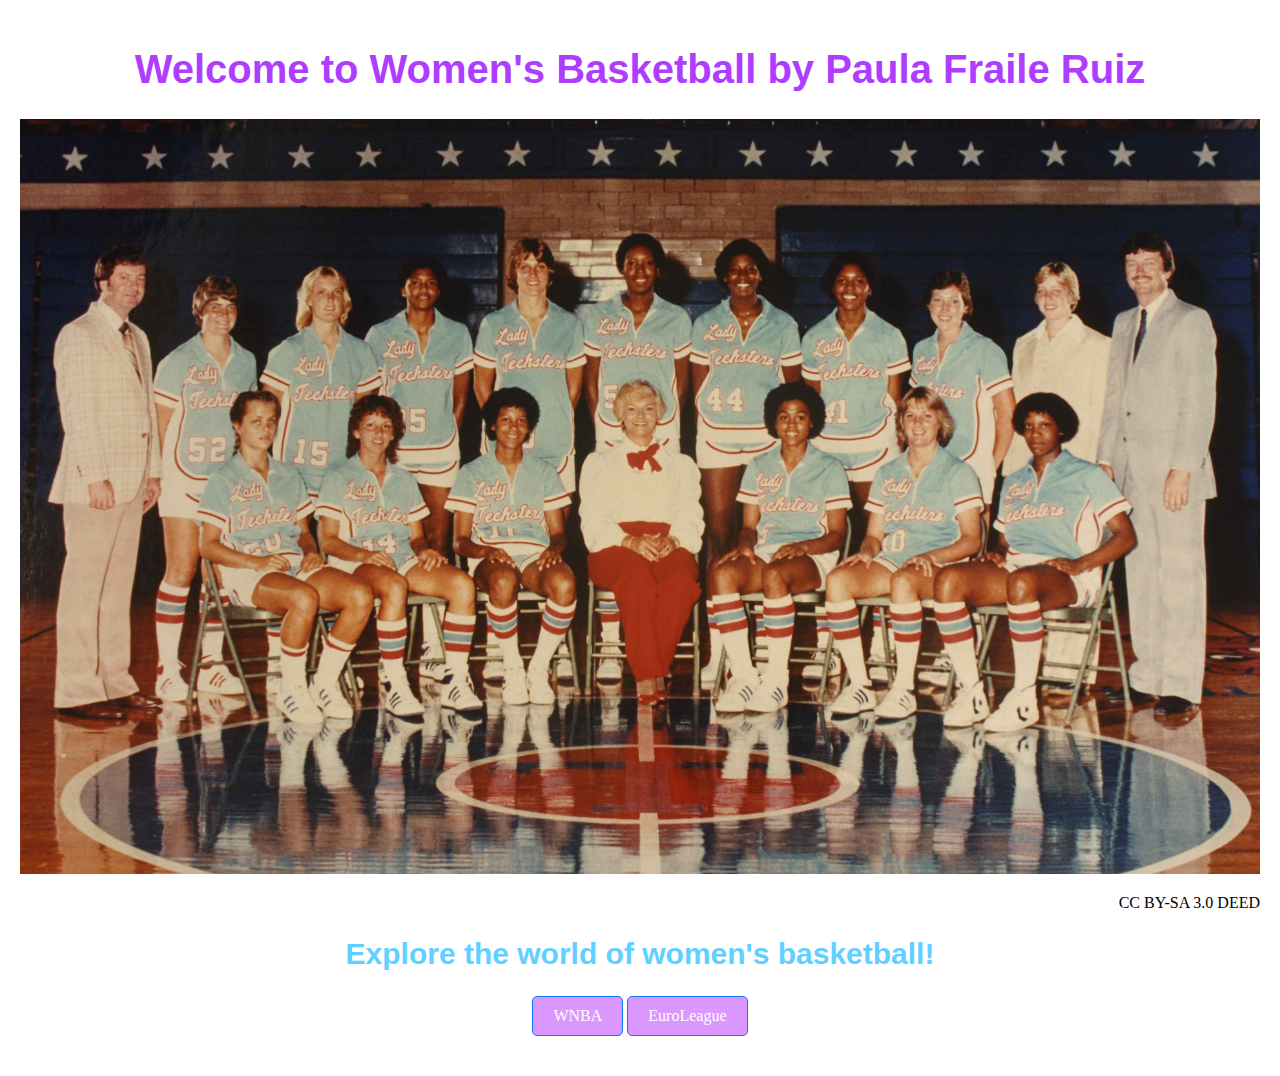
==== index.html @ 3f632d66 "Update index.html" ====
<!DOCTYPE html>
<html lang="en">
    <head>
        <meta charset="utf-8">
        <title>Women's Basketball - Paula Fraile Ruiz</title>
        <link rel="stylesheet" href="stylesfinalproject.css">
    </head>
    <body class="index">
        <h1>Welcome to Women's Basketball by Paula Fraile Ruiz</h1>
            <img src="women-basketball-louisianatech-1982.jpeg" alt="Women's Basketball at Louisiana Tech, 1982">
            <p class="image-caption">CC BY-SA 3.0 DEED</p>
        <h2>Explore the world of women's basketball!</h2>
            <ul>
                <li><a href="wnba.html">WNBA</a></li>
                <li><a href="euroleague.html">EuroLeague</a></li>
            </ul>
    </body>
</html>
---- stylesfinalproject.css ----
body.index {
    margin: 10px;
    padding: 10px;
}

body.index h1 {   
    font-family: 'Oswald', Impact, 'Arial Narrow Bold', sans-serif;
    font-style: normal;
    font-size: 40px;
    color: #ae3dff;
    text-align: center;
}

body.index h2 {
    font-family: 'Oswald', Impact, 'Arial Narrow Bold', sans-serif;
    font-style: normal;
    font-size: 30px;
    color: #61cfff;
    text-align: center;
}

body.index img {
    display: block;
    max-width: 100%;
    height: auto;
    margin: 20px auto;
}

body.index .image-caption {
    text-align: right;
}

body.index ul {
    list-style-type: none;
    padding: 0;
    margin: 20px auto;
    width: fit-content;
}

body.index ul li {
    display: inline;
    margin: 20px auto;
}

body.index ul li a {
    display: inline-block;
    padding: 10px 20px;
    text-decoration: none;
    color: #fff;
    background-color: #da98fe;
    border: 1px solid #007bff;
    border-radius: 5px;
}

body.index ul li a:hover {
    background-color: #0056b3;
    border-color: #002348;
}
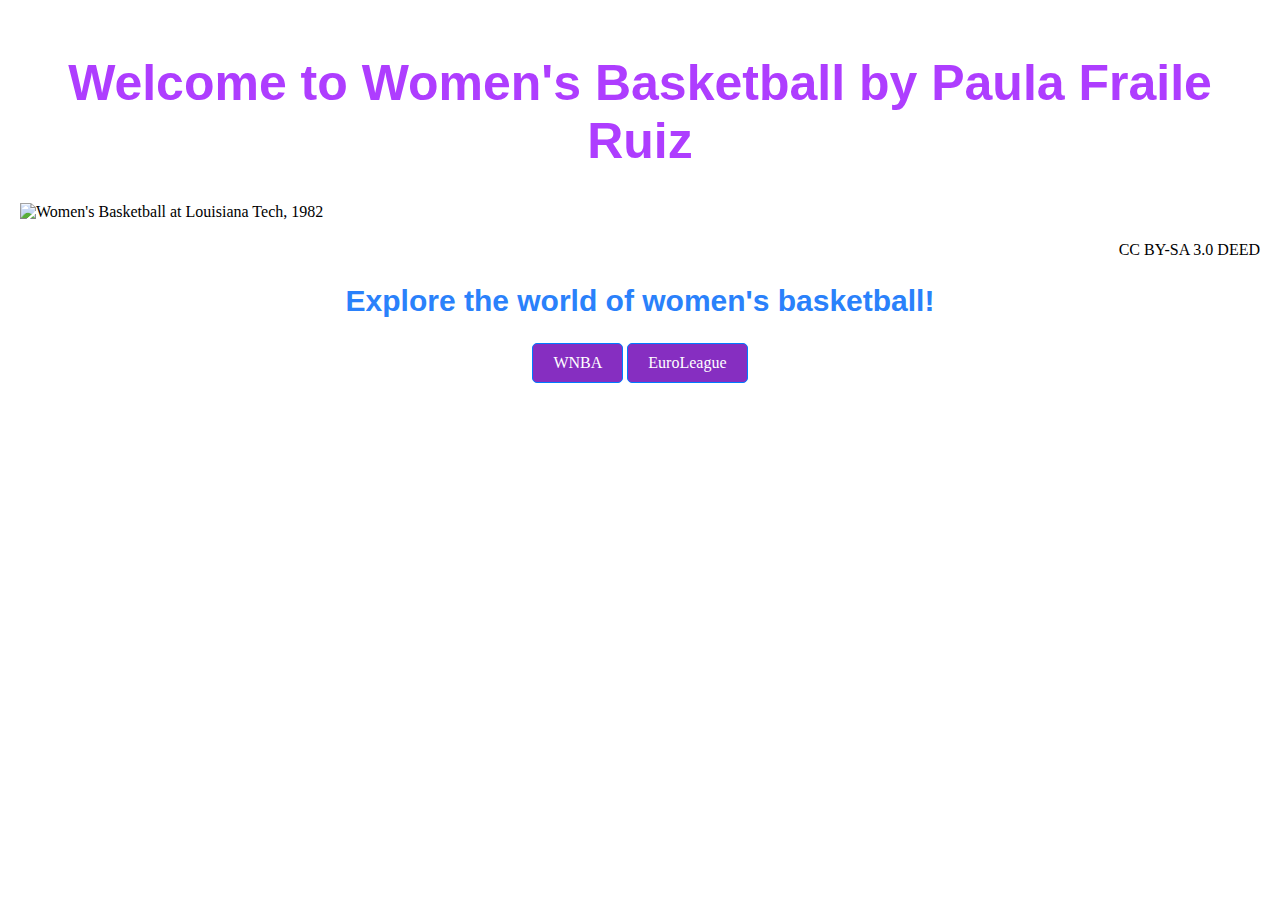
==== commit 0e020118: "Update index.html" ====
--- a/index.html
+++ b/index.html
@@ -3,7 +3,7 @@
     <head>
         <meta charset="utf-8">
         <title>Women's Basketball - Paula Fraile Ruiz</title>
-        <link rel="stylesheet" href="stylesfinalproject.css">
+        <link rel="stylesheet" href="css final/stylesfinalproject.css">
     </head>
     <body class="index">
         <h1>Welcome to Women's Basketball by Paula Fraile Ruiz</h1>
--- a/css final/stylesfinalproject.css
+++ b/css final/stylesfinalproject.css
@@ -0,0 +1,211 @@
+body.index {
+    margin: 10px;
+    padding: 10px;
+}
+
+body.index h1 {   
+    font-family: 'Oswald', Impact, 'Arial Narrow Bold', sans-serif;
+    font-style: normal;
+    font-size: 50px;
+    color: #ae3dff;
+    text-align: center;
+}
+
+body.index h2 {
+    font-family: 'Oswald', Impact, 'Arial Narrow Bold', sans-serif;
+    font-style: normal;
+    font-size: 30px;
+    color: #2a81fb;
+    text-align: center;
+}
+
+body.index img {
+    display: block;
+    max-width: 100%;
+    height: auto;
+    margin: 20px auto;
+}
+
+body.index .image-caption {
+    text-align: right;
+}
+
+body.index ul {
+    list-style-type: none;
+    padding: 0;
+    margin: 20px auto;
+    width: fit-content;
+}
+
+body.index ul li {
+    display: inline;
+    margin: 20px auto;
+}
+
+body.index ul li a {
+    display: inline-block;
+    padding: 10px 20px;
+    text-decoration: none;
+    color: #fff;
+    background-color: #862ec1;
+    border: 1px solid #007bff;
+    border-radius: 5px;
+}
+
+body.index ul li a:hover {
+    background-color: #0056b3;
+    border-color: #002348;
+}
+
+
+
+
+body.wnba h1 {
+    font-family: 'Oswald', Impact, 'Arial Narrow Bold', sans-serif;
+    font-style: normal;
+    font-size: 50px;
+    color: #2a0b40;
+    text-align: center;
+}
+
+body.wnba main {
+    display: grid;
+    grid-template-columns: repeat(2, 1fr);
+    gap: 20px;
+}
+
+body.wnba h2 {
+    font-family: 'Oswald', Impact, 'Arial Narrow Bold', sans-serif;
+    font-style: normal;
+    font-size: 30px;
+    color: #380648;
+    text-align: center;
+}
+
+body.wnba.Eastern-conference {
+    grid-column: 1;
+}
+
+body.wnba.Western-conference {
+    grid-column: 2;
+}
+
+body.wnba table {
+    width: 100%;
+    border-collapse: collapse;
+}
+
+body.wnba table th td {
+    text-align: center;
+    width: max-content;
+    font-family: Cambria, serif;
+    font-size: 15px;
+}
+
+body.wnba .title-Atlanta-Dream {
+    color: #CED9E5; 
+    background-color: #418FDE; 
+    border: 2px solid #C8102E;
+    border-radius: 10px;
+    text-align: center;
+    padding: 5px 10px;
+}
+
+body.wnba .title-Chicago-Sky {
+    color: #ffffff; 
+    background-color: #FFCD00; 
+    border: 2px solid #418FDE;
+    border-radius: 10px;
+    text-align: center;
+    padding: 5px 10px;
+}
+
+body.wnba .title-Connecticut-Suns {
+    color: #FFF0D8; 
+    background-color: #A6192E; 
+    border: 2px solid #DC4405;
+    border-radius: 10px;
+    text-align: center;
+    padding: 5px 10px;
+}
+
+body.wnba .title-Indiana-Fever {
+    color: #FFCD00; 
+    background-color: #041e42; 
+    border: 2px solid #C8102E;
+    border-radius: 10px;
+    text-align: center;
+    padding: 5px 10px;
+}
+
+body.wnba .title-NewYork-Liberty {
+    color: #000000; 
+    background-color: #6ECEB2; 
+    border: 2px solid #FF671F;
+    border-radius: 10px;
+    text-align: center;
+    padding: 5px 10px;
+}
+
+body.wnba .title-Washington-Mystics {
+    color: #0C2340; 
+    background-color: #8A8D8F; 
+    border: 2px solid #C8102E;
+    border-radius: 10px;
+    text-align: center;
+    padding: 5px 10px;
+}
+
+body.wnba .title-Dallas-Wings {
+    color: #c4d600; 
+    background-color: #0c2340; 
+    border: 2px solid #00a9e0;
+    border-radius: 10px;
+    text-align: center;
+    padding: 5px 10px;
+}
+
+body.wnba .title-LasVegas-Aces {
+    color: #8a8d8f; 
+    background-color: #ba0c2f; 
+    border: 2px solid #85714d;
+    border-radius: 10px;
+    text-align: center;
+    padding: 5px 10px;
+}
+
+body.wnba .title-LosAngeles-Sparks {
+    color: #00b398; 
+    background-color: #702f8a; 
+    border: 2px solid #ffc72c;
+    border-radius: 10px;
+    text-align: center;
+    padding: 5px 10px;
+}
+
+body.wnba .title-Minnesota-Lynx {
+    color: #9ea2a2; 
+    background-color: #236192; 
+    border: 2px solid #78be20;
+    border-radius: 10px;
+    text-align: center;
+    padding: 5px 10px;
+}
+
+body.wnba .title-Phoenix-Mercury {
+    color: #201747; 
+    background-color: #cb6015; 
+    border: 2px solid #b1b3b3;
+    border-radius: 10px;
+    text-align: center;
+    padding: 5px 10px;
+}
+
+body.wnba .title-Seattle-Storm {
+    color: #FBE122; 
+    background-color: #2c5234; 
+    border: 2px solid #A2AAAD;
+    border-radius: 10px;
+    text-align: center;
+    padding: 5px 10px;
+}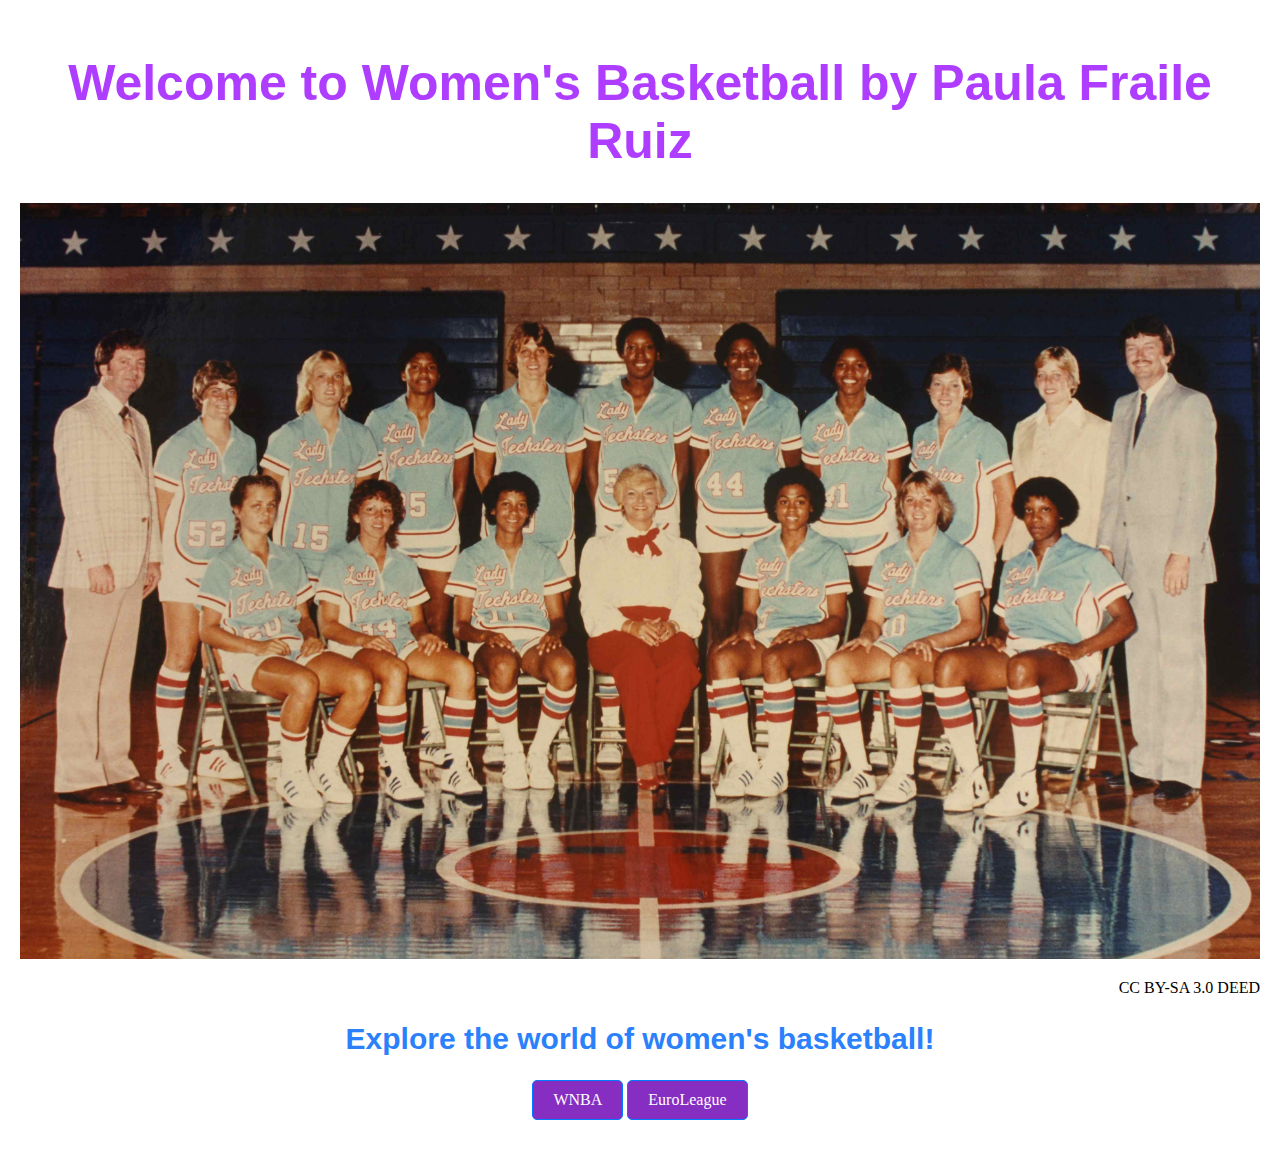
==== commit 35f96334: "Update index.html" ====
--- a/index.html
+++ b/index.html
@@ -7,7 +7,7 @@
     </head>
     <body class="index">
         <h1>Welcome to Women's Basketball by Paula Fraile Ruiz</h1>
-            <img src="women-basketball-louisianatech-1982.jpeg" alt="Women's Basketball at Louisiana Tech, 1982">
+            <img src="images final/women-basketball-louisianatech-1982.jpeg" alt="Women's Basketball at Louisiana Tech, 1982">
             <p class="image-caption">CC BY-SA 3.0 DEED</p>
         <h2>Explore the world of women's basketball!</h2>
             <ul>
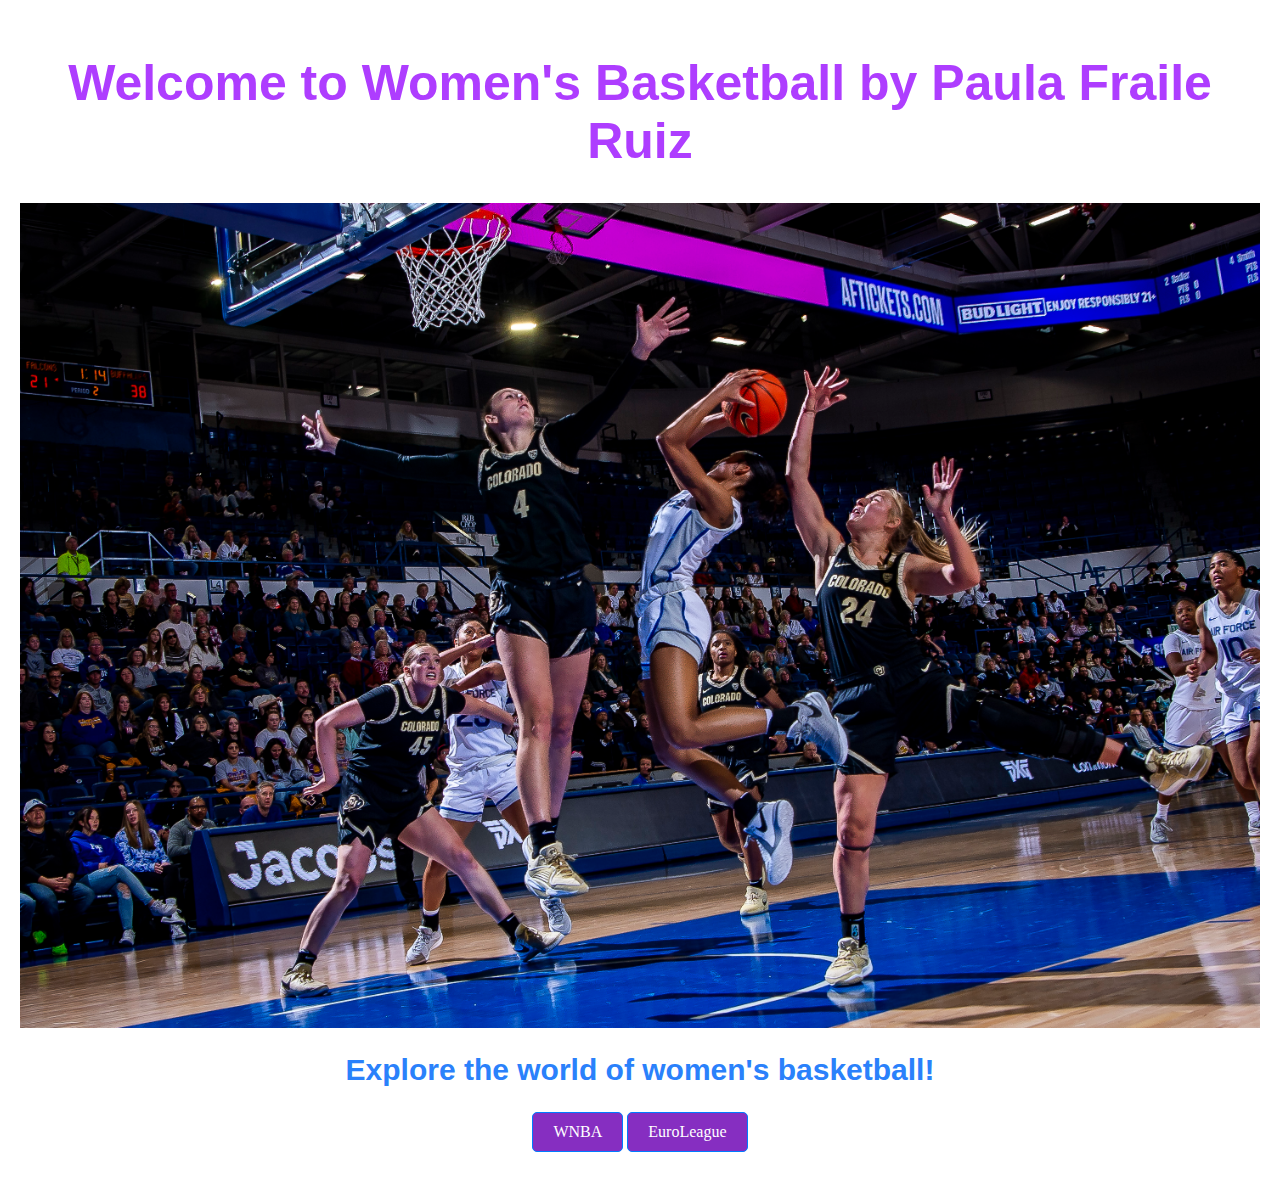
==== commit 06fe0fde: "Update index.html" ====
--- a/index.html
+++ b/index.html
@@ -7,8 +7,7 @@
     </head>
     <body class="index">
         <h1>Welcome to Women's Basketball by Paula Fraile Ruiz</h1>
-            <img src="images final/women-basketball-louisianatech-1982.jpeg" alt="Women's Basketball at Louisiana Tech, 1982">
-            <p class="image-caption">CC BY-SA 3.0 DEED</p>
+            <img src="images final/usafa_vs_coloradouniveristy.jpeg" alt="USAFA Women's Basketball vs. CU">
         <h2>Explore the world of women's basketball!</h2>
             <ul>
                 <li><a href="wnba.html">WNBA</a></li>
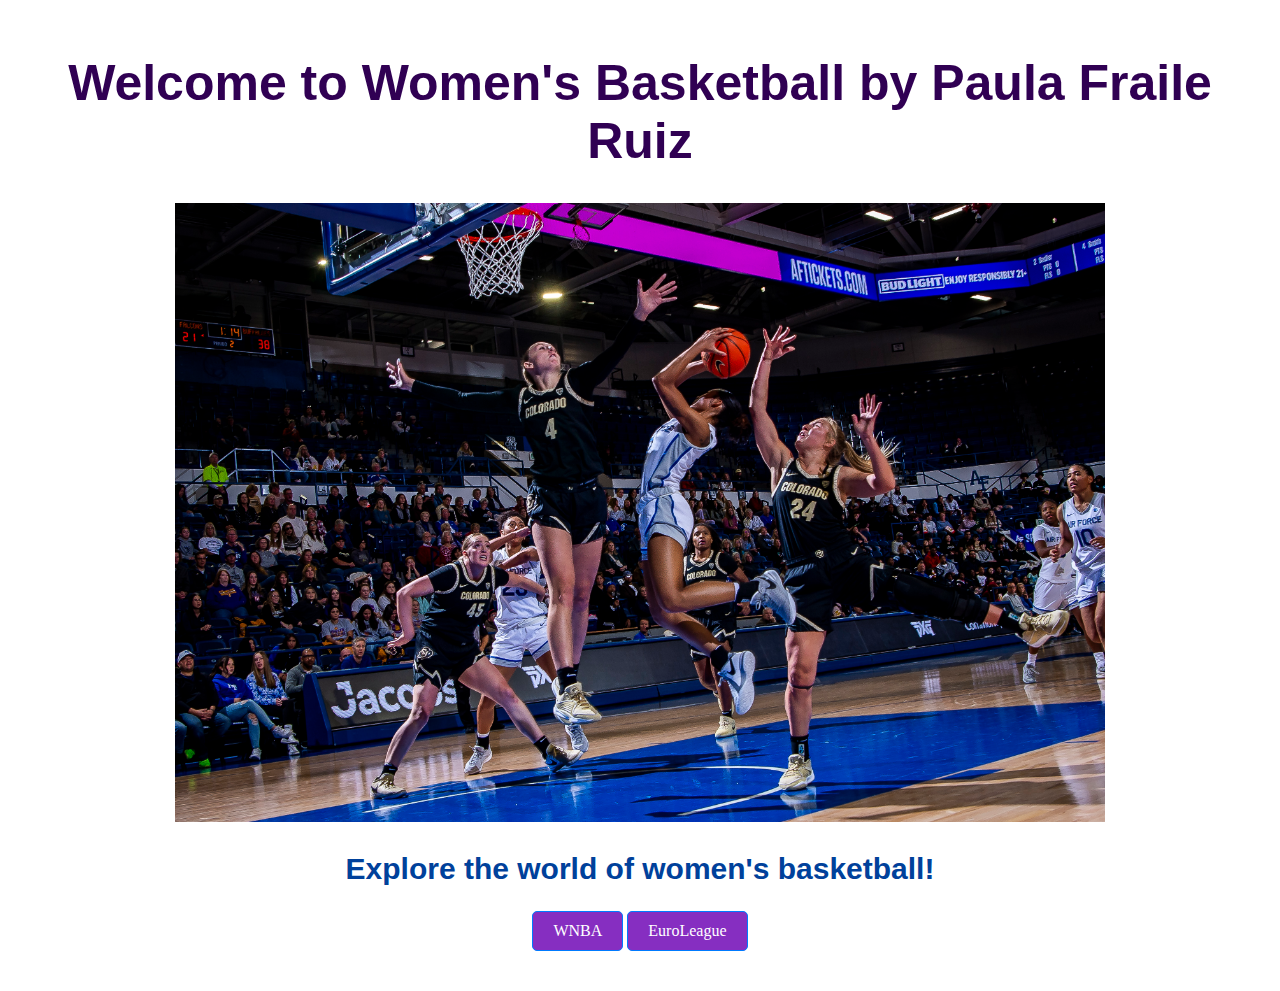
==== commit 7ae0386f: "Update index.html" ====
--- a/index.html
+++ b/index.html
@@ -7,7 +7,7 @@
     </head>
     <body class="index">
         <h1>Welcome to Women's Basketball by Paula Fraile Ruiz</h1>
-            <img src="images final/usafa_vs_coloradouniveristy.jpeg" alt="USAFA Women's Basketball vs. CU">
+            <img src="images final/usafa_vs_coloradouniveristy.jpeg" alt="USAFA Women's Basketball vs. CU (Public Domain)">
         <h2>Explore the world of women's basketball!</h2>
             <ul>
                 <li><a href="wnba.html">WNBA</a></li>
--- a/css final/stylesfinalproject.css
+++ b/css final/stylesfinalproject.css
@@ -7,7 +7,7 @@
     font-family: 'Oswald', Impact, 'Arial Narrow Bold', sans-serif;
     font-style: normal;
     font-size: 50px;
-    color: #ae3dff;
+    color: #300053;
     text-align: center;
 }
 
@@ -15,19 +15,15 @@
     font-family: 'Oswald', Impact, 'Arial Narrow Bold', sans-serif;
     font-style: normal;
     font-size: 30px;
-    color: #2a81fb;
+    color: #00419b;
     text-align: center;
 }
 
 body.index img {
     display: block;
-    max-width: 100%;
+    max-width: 75%;
     height: auto;
-    margin: 20px auto;
-}
-
-body.index .image-caption {
-    text-align: right;
+    margin: 30px auto;
 }
 
 body.index ul {
@@ -60,6 +56,12 @@
 
 
 
+
+body.wnba {
+    margin: 10px;
+    padding: 10px;
+}
+
 body.wnba h1 {
     font-family: 'Oswald', Impact, 'Arial Narrow Bold', sans-serif;
     font-style: normal;
@@ -71,7 +73,7 @@
 body.wnba main {
     display: grid;
     grid-template-columns: repeat(2, 1fr);
-    gap: 20px;
+    gap: 30px;
 }
 
 body.wnba h2 {
@@ -96,7 +98,7 @@
 }
 
 body.wnba table th td {
-    text-align: center;
+    text-align: left;
     width: max-content;
     font-family: Cambria, serif;
     font-size: 15px;
@@ -208,4 +210,234 @@
     border-radius: 10px;
     text-align: center;
     padding: 5px 10px;
+}
+
+body.wnba .top-plays {
+    grid-column: span 3; 
+    text-align: center; 
+    margin-top: 20px; 
+    width: 100%;
+}
+
+body.wnba .news {
+    grid-column: span 4; 
+    text-align: center; 
+    margin-top: 20px; 
+    width: 100%;
+}
+
+
+
+
+body.euroleague {
+    margin: 10px;
+    padding: 10px;
+}
+
+body.euroleague h1 {
+    font-family: 'Oswald', Impact, 'Arial Narrow Bold', sans-serif;
+    font-style: normal;
+    font-size: 50px;
+    color: #2a0b40;
+    text-align: center;
+}
+
+body.euroleague main {
+    display: grid;
+    grid-template-columns: repeat(2, 1fr);
+    gap: 20px;
+}
+
+body.euroleague h2 {
+    font-family: 'Oswald', Impact, 'Arial Narrow Bold', sans-serif;
+    font-style: normal;
+    font-size: 30px;
+    color: #380648;
+    text-align: center;
+}
+
+body.euroleague.Group1 {
+    grid-column: 1;
+}
+
+body.euroleague.Group2 {
+    grid-column: 2;
+}
+
+body.euroleague table {
+    width: 100%;
+    border-collapse: collapse;
+}
+
+body.euroleague table th td {
+    text-align: left;
+    width: max-content;
+    font-family: Cambria, serif;
+    font-size: 15px;
+}
+
+body.euroleague .title-Sepsi {
+    color: #ffffff; 
+    background-color: #15B600; 
+    border: 2px solid #C9FB4A;
+    border-radius: 10px;
+    text-align: center;
+    padding: 5px 10px;
+}
+
+body.euroleague .title-Famila {
+    color: #090042; 
+    background-color: #c45200; 
+    border: 2px solid #ffffff;
+    border-radius: 10px;
+    text-align: center;
+    padding: 5px 10px;
+}
+
+body.euroleague .title-Cukurova {
+    color: #dc6e00; 
+    background-color: #252f4f; 
+    border: 2px solid #ff0000;
+    border-radius: 10px;
+    text-align: center;
+    padding: 5px 10px;
+}
+
+body.euroleague .title-Fenerbahce {
+    color: #252f4f; 
+    background-color: #ffff00; 
+    border: 2px solid #000000;
+    border-radius: 10px;
+    text-align: center;
+    padding: 5px 10px;
+}
+
+body.euroleague .title-LDLC {
+    color: #ffffff; 
+    background-color: #ffc0f8; 
+    border: 2px solid #000000;
+    border-radius: 10px;
+    text-align: center;
+    padding: 5px 10px;
+}
+
+body.euroleague .title-AZS {
+    color: #eeeeee; 
+    background-color: #0b290d; 
+    border: 2px solid #930000;
+    border-radius: 10px;
+    text-align: center;
+    padding: 5px 10px;
+}
+
+body.euroleague .title-Valencia {
+    color: #ffffff; 
+    background-color: #c45200; 
+    border: 2px solid #930000;
+    border-radius: 10px;
+    text-align: center;
+    padding: 5px 10px;
+}
+
+body.euroleague .title-Virtus {
+    color: #ff0202; 
+    background-color: #080300; 
+    border: 2px solid #006bde;
+    border-radius: 10px;
+    text-align: center;
+    padding: 5px 10px;
+}
+
+body.euroleague .title-Landes {
+    color: #ffffff; 
+    background-color: #006bde; 
+    border: 2px solid #6cb3ff;
+    border-radius: 10px;
+    text-align: center;
+    padding: 5px 10px;
+}
+
+body.euroleague .title-Casademont {
+    color: #ff2e2e; 
+    background-color: #440c13; 
+    border: 2px solid #838383;
+    border-radius: 10px;
+    text-align: center;
+    padding: 5px 10px;
+}
+
+body.euroleague .title-DVTK {
+    color: #ff0000; 
+    background-color: #160093; 
+    border: 2px solid #ffffff;
+    border-radius: 10px;
+    text-align: center;
+    padding: 5px 10px;
+}
+
+body.euroleague .title-KGHM {
+    color: #000000; 
+    background-color: #cc3600; 
+    border: 2px solid #FFFFFF;
+    border-radius: 10px;
+    text-align: center;
+    padding: 5px 10px;
+}
+
+body.euroleague .title-Perfumerias {
+    color: #fc9700; 
+    background-color: #00b3d7; 
+    border: 2px solid #0008ff;
+    border-radius: 10px;
+    text-align: center;
+    padding: 5px 10px;
+}
+
+body.euroleague .title-Serco {
+    color: #ffffff; 
+    background-color: #003d10; 
+    border: 2px solid #725a1f;
+    border-radius: 10px;
+    text-align: center;
+    padding: 5px 10px;
+}
+
+body.euroleague .title-Villenueve {
+    color: #ff0202; 
+    background-color: #080000; 
+    border: 2px solid #ffffff;
+    border-radius: 10px;
+    text-align: center;
+    padding: 5px 10px;
+}
+
+body.euroleague .title-Praha {
+    color: #0281ff; 
+    background-color: #9fff4a; 
+    border: 2px solid #ffb404;
+    border-radius: 10px;
+    text-align: center;
+    padding: 5px 10px;
+}
+
+body.euroleague .top-plays {
+    grid-column: span 3; 
+    text-align: center; 
+    margin-top: 20px; 
+    width: 100%;
+}
+
+
+a:link, a:visited {
+    color: #007bff;
+    text-decoration: none;
+}
+  
+a:hover {
+    color: #6200c3;
+    text-decoration: underline;
+}
+  
+a:active {
+    color: #393c3f;
 }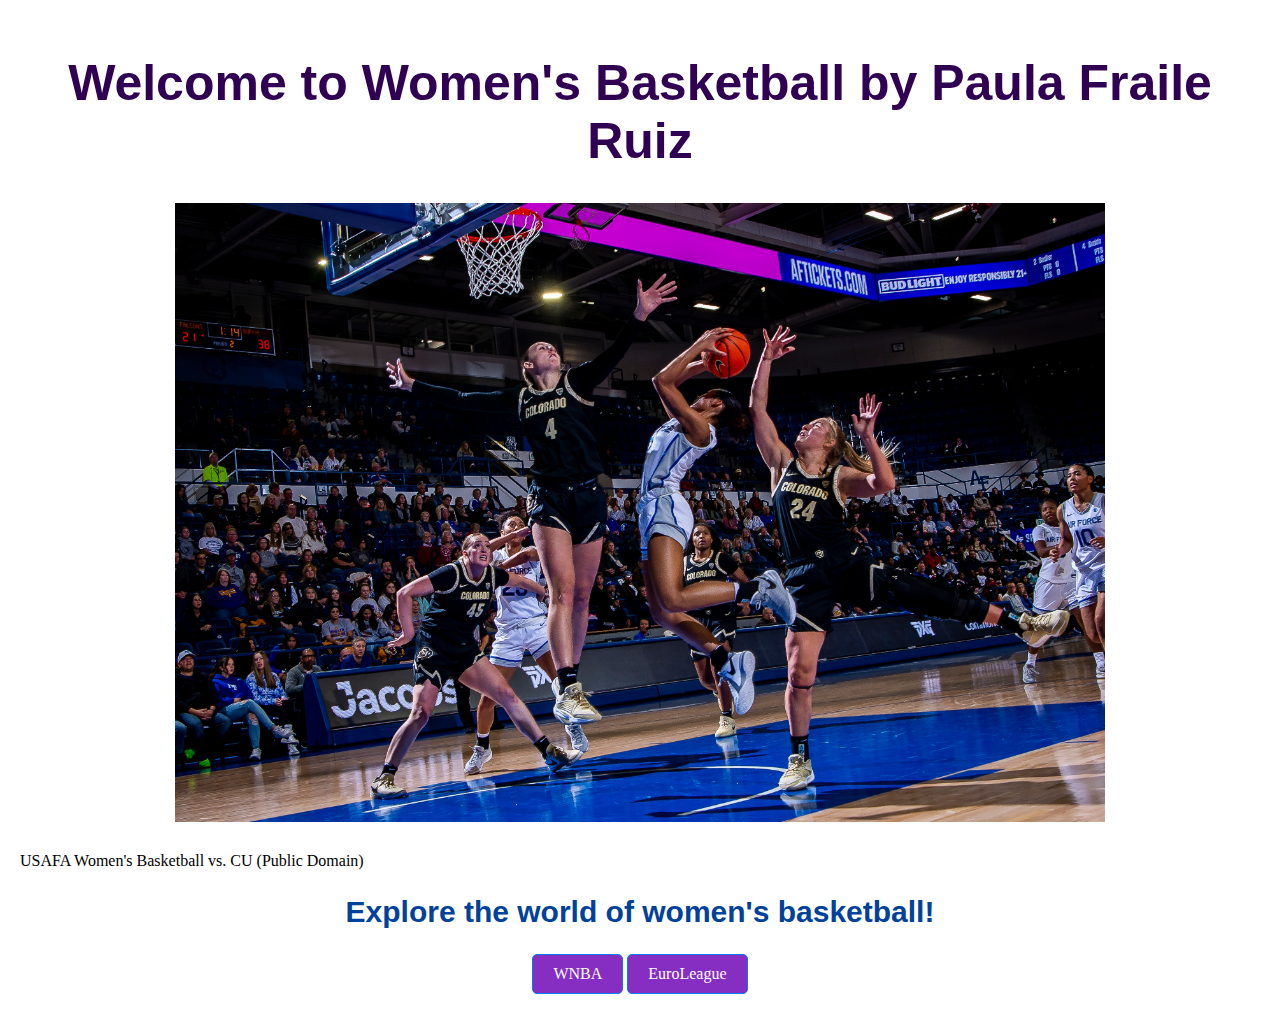
==== commit 3bff5be6: "Update index.html" ====
--- a/index.html
+++ b/index.html
@@ -3,11 +3,12 @@
     <head>
         <meta charset="utf-8">
         <title>Women's Basketball - Paula Fraile Ruiz</title>
-        <link rel="stylesheet" href="css final/stylesfinalproject.css">
+        <link rel="stylesheet" href="css/stylesfinalproject.css">
     </head>
     <body class="index">
         <h1>Welcome to Women's Basketball by Paula Fraile Ruiz</h1>
-            <img src="images final/usafa_vs_coloradouniveristy.jpeg" alt="USAFA Women's Basketball vs. CU (Public Domain)">
+            <img src="images/usafa_vs_coloradouniveristy.jpeg" alt="USAFA Women's Basketball vs. CU (Public Domain)">
+            <p>USAFA Women's Basketball vs. CU (Public Domain)</p>
         <h2>Explore the world of women's basketball!</h2>
             <ul>
                 <li><a href="wnba.html">WNBA</a></li>
--- a/css/stylesfinalproject.css
+++ b/css/stylesfinalproject.css
@@ -0,0 +1,445 @@
+body.index {
+    margin: 10px;
+    padding: 10px;
+}
+
+body.index h1 {   
+    font-family: 'Oswald', Impact, 'Arial Narrow Bold', sans-serif;
+    font-style: normal;
+    font-size: 50px;
+    color: #300053;
+    text-align: center;
+}
+
+body.index h2 {
+    font-family: 'Oswald', Impact, 'Arial Narrow Bold', sans-serif;
+    font-style: normal;
+    font-size: 30px;
+    color: #00419b;
+    text-align: center;
+}
+
+body.index img {
+    display: block;
+    max-width: 75%;
+    height: auto;
+    margin: 30px auto;
+}
+
+body.index ul {
+    list-style-type: none;
+    padding: 0;
+    margin: 20px auto;
+    width: fit-content;
+}
+
+body.index ul li {
+    display: inline;
+    margin: 20px auto;
+}
+
+body.index ul li a {
+    display: inline-block;
+    padding: 10px 20px;
+    text-decoration: none;
+    color: #fff;
+    background-color: #862ec1;
+    border: 1px solid #007bff;
+    border-radius: 5px;
+}
+
+body.index ul li a:hover {
+    background-color: #0056b3;
+    border-color: #002348;
+}
+
+
+
+@import url('https://fonts.googleapis.com/css2?family=Jacquard+12+Charted&family=Roboto+Condensed:ital,wght@0,100..900;1,100..900&family=Roboto:ital,wght@0,100;0,300;0,400;0,500;0,700;0,900;1,100;1,300;1,400;1,500;1,700;1,900&display=swap');
+
+body.wnba {
+    margin: 10px;
+    padding: 10px;
+}
+
+body.wnba h1 {
+    font-family: 'Oswald', Impact, 'Arial Narrow Bold', sans-serif;
+    font-style: normal;
+    font-size: 50px;
+    color: #2a0b40;
+    text-align: center;
+}
+
+body.wnba main {
+    display: grid;
+    grid-template-columns: repeat(2, 1fr);
+    gap: 30px;
+}
+
+body.wnba h2 {
+    font-family: 'Oswald', Impact, 'Arial Narrow Bold', sans-serif;
+    font-style: normal;
+    font-size: 30px;
+    color: #380648;
+    text-align: center;
+}
+
+body.wnba.Eastern-conference {
+    grid-column: 1;
+}
+
+body.wnba.Western-conference {
+    grid-column: 2;
+}
+
+body.wnba table {
+    width: 85%;
+    border-collapse: collapse;
+    font-family: "Roboto", sans-serif;
+    font-weight: 400;
+    font-style: normal;
+    font-size: 15px;
+}
+
+body.wnba table th td {
+    text-align: left;
+    width: 100px;
+}
+
+body.wnba .title-Atlanta-Dream {
+    color: #CED9E5; 
+    background-color: #418FDE; 
+    border: 2px solid #C8102E;
+    border-radius: 10px;
+    text-align: center;
+    padding: 5px 10px;
+}
+
+body.wnba .title-Chicago-Sky {
+    color: #ffffff; 
+    background-color: #FFCD00; 
+    border: 2px solid #418FDE;
+    border-radius: 10px;
+    text-align: center;
+    padding: 5px 10px;
+}
+
+body.wnba .title-Connecticut-Suns {
+    color: #FFF0D8; 
+    background-color: #A6192E; 
+    border: 2px solid #DC4405;
+    border-radius: 10px;
+    text-align: center;
+    padding: 5px 10px;
+}
+
+body.wnba .title-Indiana-Fever {
+    color: #FFCD00; 
+    background-color: #041e42; 
+    border: 2px solid #C8102E;
+    border-radius: 10px;
+    text-align: center;
+    padding: 5px 10px;
+}
+
+body.wnba .title-NewYork-Liberty {
+    color: #000000; 
+    background-color: #6ECEB2; 
+    border: 2px solid #FF671F;
+    border-radius: 10px;
+    text-align: center;
+    padding: 5px 10px;
+}
+
+body.wnba .title-Washington-Mystics {
+    color: #0C2340; 
+    background-color: #8A8D8F; 
+    border: 2px solid #C8102E;
+    border-radius: 10px;
+    text-align: center;
+    padding: 5px 10px;
+}
+
+body.wnba .title-Dallas-Wings {
+    color: #c4d600; 
+    background-color: #0c2340; 
+    border: 2px solid #00a9e0;
+    border-radius: 10px;
+    text-align: center;
+    padding: 5px 10px;
+}
+
+body.wnba .title-LasVegas-Aces {
+    color: #8a8d8f; 
+    background-color: #ba0c2f; 
+    border: 2px solid #85714d;
+    border-radius: 10px;
+    text-align: center;
+    padding: 5px 10px;
+}
+
+body.wnba .title-LosAngeles-Sparks {
+    color: #00b398; 
+    background-color: #702f8a; 
+    border: 2px solid #ffc72c;
+    border-radius: 10px;
+    text-align: center;
+    padding: 5px 10px;
+}
+
+body.wnba .title-Minnesota-Lynx {
+    color: #9ea2a2; 
+    background-color: #236192; 
+    border: 2px solid #78be20;
+    border-radius: 10px;
+    text-align: center;
+    padding: 5px 10px;
+}
+
+body.wnba .title-Phoenix-Mercury {
+    color: #201747; 
+    background-color: #cb6015; 
+    border: 2px solid #b1b3b3;
+    border-radius: 10px;
+    text-align: center;
+    padding: 5px 10px;
+}
+
+body.wnba .title-Seattle-Storm {
+    color: #FBE122; 
+    background-color: #2c5234; 
+    border: 2px solid #A2AAAD;
+    border-radius: 10px;
+    text-align: center;
+    padding: 5px 10px;
+}
+
+body.wnba .top-plays {
+    grid-column: span 3; 
+    text-align: center; 
+    margin-top: 20px; 
+    width: 100%;
+}
+
+body.wnba .news {
+    grid-column: span 4; 
+    text-align: center; 
+    margin-top: 20px; 
+    width: 100%;
+}
+
+
+
+
+body.euroleague {
+    margin: 10px;
+    padding: 10px;
+}
+
+body.euroleague h1 {
+    font-family: 'Oswald', Impact, 'Arial Narrow Bold', sans-serif;
+    font-style: normal;
+    font-size: 50px;
+    color: #2a0b40;
+    text-align: center;
+}
+
+body.euroleague main {
+    display: grid;
+    grid-template-columns: repeat(2, 1fr);
+    gap: 20px;
+}
+
+body.euroleague h2 {
+    font-family: 'Oswald', Impact, 'Arial Narrow Bold', sans-serif;
+    font-style: normal;
+    font-size: 30px;
+    color: #380648;
+    text-align: center;
+}
+
+body.euroleague.Group1 {
+    grid-column: 1;
+}
+
+body.euroleague.Group2 {
+    grid-column: 2;
+}
+
+body.euroleague table {
+    width: 85%;
+    border-collapse: collapse;
+}
+
+body.euroleague table th td {
+    text-align: left;
+    width: 100px;
+    font-family: Cambria, serif;
+    font-size: 15px;
+}
+
+body.euroleague .title-Sepsi {
+    color: #ffffff; 
+    background-color: #15B600; 
+    border: 2px solid #C9FB4A;
+    border-radius: 10px;
+    text-align: center;
+    padding: 5px 10px;
+}
+
+body.euroleague .title-Famila {
+    color: #090042; 
+    background-color: #c45200; 
+    border: 2px solid #ffffff;
+    border-radius: 10px;
+    text-align: center;
+    padding: 5px 10px;
+}
+
+body.euroleague .title-Cukurova {
+    color: #dc6e00; 
+    background-color: #252f4f; 
+    border: 2px solid #ff0000;
+    border-radius: 10px;
+    text-align: center;
+    padding: 5px 10px;
+}
+
+body.euroleague .title-Fenerbahce {
+    color: #252f4f; 
+    background-color: #ffff00; 
+    border: 2px solid #000000;
+    border-radius: 10px;
+    text-align: center;
+    padding: 5px 10px;
+}
+
+body.euroleague .title-LDLC {
+    color: #ffffff; 
+    background-color: #ffc0f8; 
+    border: 2px solid #000000;
+    border-radius: 10px;
+    text-align: center;
+    padding: 5px 10px;
+}
+
+body.euroleague .title-AZS {
+    color: #eeeeee; 
+    background-color: #0b290d; 
+    border: 2px solid #930000;
+    border-radius: 10px;
+    text-align: center;
+    padding: 5px 10px;
+}
+
+body.euroleague .title-Valencia {
+    color: #ffffff; 
+    background-color: #c45200; 
+    border: 2px solid #930000;
+    border-radius: 10px;
+    text-align: center;
+    padding: 5px 10px;
+}
+
+body.euroleague .title-Virtus {
+    color: #ff0202; 
+    background-color: #080300; 
+    border: 2px solid #006bde;
+    border-radius: 10px;
+    text-align: center;
+    padding: 5px 10px;
+}
+
+body.euroleague .title-Landes {
+    color: #ffffff; 
+    background-color: #006bde; 
+    border: 2px solid #6cb3ff;
+    border-radius: 10px;
+    text-align: center;
+    padding: 5px 10px;
+}
+
+body.euroleague .title-Casademont {
+    color: #ff2e2e; 
+    background-color: #440c13; 
+    border: 2px solid #838383;
+    border-radius: 10px;
+    text-align: center;
+    padding: 5px 10px;
+}
+
+body.euroleague .title-DVTK {
+    color: #ff0000; 
+    background-color: #160093; 
+    border: 2px solid #ffffff;
+    border-radius: 10px;
+    text-align: center;
+    padding: 5px 10px;
+}
+
+body.euroleague .title-KGHM {
+    color: #000000; 
+    background-color: #cc3600; 
+    border: 2px solid #FFFFFF;
+    border-radius: 10px;
+    text-align: center;
+    padding: 5px 10px;
+}
+
+body.euroleague .title-Perfumerias {
+    color: #fc9700; 
+    background-color: #00b3d7; 
+    border: 2px solid #0008ff;
+    border-radius: 10px;
+    text-align: center;
+    padding: 5px 10px;
+}
+
+body.euroleague .title-Serco {
+    color: #ffffff; 
+    background-color: #725a1f; 
+    border: 2px solid #003d10;
+    border-radius: 10px;
+    text-align: center;
+    padding: 5px 10px;
+}
+
+body.euroleague .title-Villenueve {
+    color: #000000; 
+    background-color: #ff0202; 
+    border: 2px solid #ffffff;
+    border-radius: 10px;
+    text-align: center;
+    padding: 5px 10px;
+}
+
+body.euroleague .title-Praha {
+    color: #0281ff; 
+    background-color: #9fff4a; 
+    border: 2px solid #ffb404;
+    border-radius: 10px;
+    text-align: center;
+    padding: 5px 10px;
+}
+
+body.euroleague .top-plays {
+    grid-column: span 3; 
+    text-align: center; 
+    margin-top: 20px; 
+    width: 100%;
+}
+
+
+a:link, a:visited {
+    color: #007bff;
+    text-decoration: none;
+}
+  
+a:hover {
+    color: #6200c3;
+    text-decoration: underline;
+}
+  
+a:active {
+    color: #393c3f;
+}